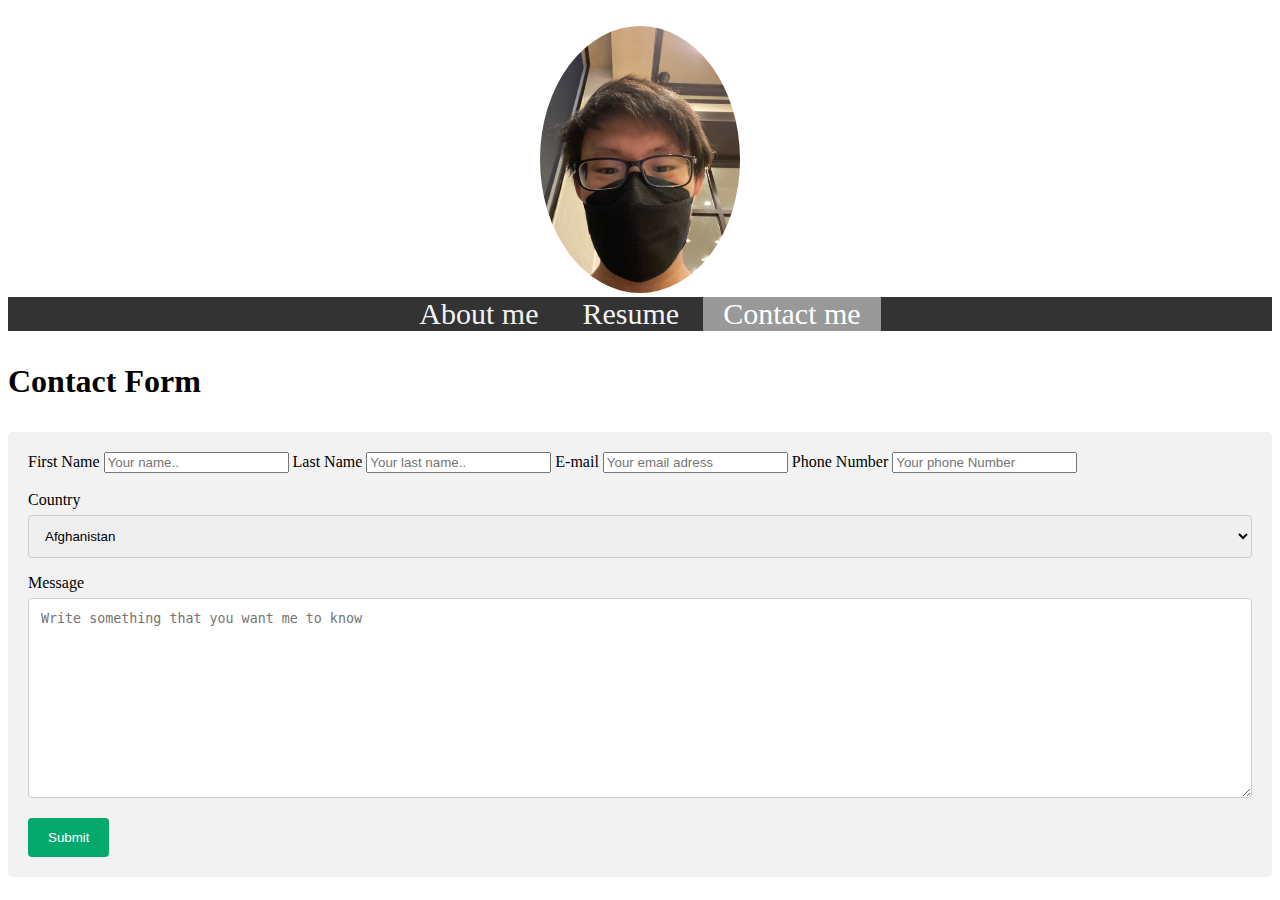
==== contactMe.html @ 18a29cca "Add files via upload" ====
<!DOCTYPE html>
<html>

<head>
    <link rel="stylesheet" href="contactme.css" >
    <meta charset="utf-8">
    <style>

    </style>
</head>

<body style="background-color: #FFFFFF">

    <br>
    <div style="text-align: center;">
        <img src="imgs/myface.jpeg" alt="sherwinFace" style="width:200px" class="profile">
    </div>

    <div class="topnav">
        <a href="aboutMe.html">About me</a>
        <a href="resume.html">Resume</a>
        <a class="active" href="contactMe.html">Contact me</a>
    </div>

    </div>
    <h3>Contact Form</h3>

    <body>
        <div class="container">
        <form action="action_page.php">
      
          <label for="fname">First Name</label>
          <input type="text" id="fname" name="firstName" placeholder="Your name..">
      
          <label for="lname">Last Name</label>
          <input type="text" id="lname" name="lastName" placeholder="Your last name..">

          <label for="email">E-mail</label>
          <input type="text" id="email" name="electronicMail" placeholder="Your email adress">

          <label for="pno">Phone Number</label>
          <input type="text" id="pno" name="phoneNumber" placeholder="Your phone Number">
          <br>
          <br>
      
          <label for="country">Country</label>
          <select id="country" name="country">
            <option value="Afganistan">Afghanistan</option>
   <option value="Albania">Albania</option>
   <option value="Algeria">Algeria</option>
   <option value="American Samoa">American Samoa</option>
   <option value="Andorra">Andorra</option>
   <option value="Angola">Angola</option>
   <option value="Anguilla">Anguilla</option>
   <option value="Antigua & Barbuda">Antigua & Barbuda</option>
   <option value="Argentina">Argentina</option>
   <option value="Armenia">Armenia</option>
   <option value="Aruba">Aruba</option>
   <option value="Australia">Australia</option>
   <option value="Austria">Austria</option>
   <option value="Azerbaijan">Azerbaijan</option>
   <option value="Bahamas">Bahamas</option>
   <option value="Bahrain">Bahrain</option>
   <option value="Bangladesh">Bangladesh</option>
   <option value="Barbados">Barbados</option>
   <option value="Belarus">Belarus</option>
   <option value="Belgium">Belgium</option>
   <option value="Belize">Belize</option>
   <option value="Benin">Benin</option>
   <option value="Bermuda">Bermuda</option>
   <option value="Bhutan">Bhutan</option>
   <option value="Bolivia">Bolivia</option>
   <option value="Bonaire">Bonaire</option>
   <option value="Bosnia & Herzegovina">Bosnia & Herzegovina</option>
   <option value="Botswana">Botswana</option>
   <option value="Brazil">Brazil</option>
   <option value="British Indian Ocean Ter">British Indian Ocean Ter</option>
   <option value="Brunei">Brunei</option>
   <option value="Bulgaria">Bulgaria</option>
   <option value="Burkina Faso">Burkina Faso</option>
   <option value="Burundi">Burundi</option>
   <option value="Cambodia">Cambodia</option>
   <option value="Cameroon">Cameroon</option>
   <option value="Canada">Canada</option>
   <option value="Canary Islands">Canary Islands</option>
   <option value="Cape Verde">Cape Verde</option>
   <option value="Cayman Islands">Cayman Islands</option>
   <option value="Central African Republic">Central African Republic</option>
   <option value="Chad">Chad</option>
   <option value="Channel Islands">Channel Islands</option>
   <option value="Chile">Chile</option>
   <option value="China">China</option>
   <option value="Christmas Island">Christmas Island</option>
   <option value="Cocos Island">Cocos Island</option>
   <option value="Colombia">Colombia</option>
   <option value="Comoros">Comoros</option>
   <option value="Congo">Congo</option>
   <option value="Cook Islands">Cook Islands</option>
   <option value="Costa Rica">Costa Rica</option>
   <option value="Cote DIvoire">Cote DIvoire</option>
   <option value="Croatia">Croatia</option>
   <option value="Cuba">Cuba</option>
   <option value="Curaco">Curacao</option>
   <option value="Cyprus">Cyprus</option>
   <option value="Czech Republic">Czech Republic</option>
   <option value="Denmark">Denmark</option>
   <option value="Djibouti">Djibouti</option>
   <option value="Dominica">Dominica</option>
   <option value="Dominican Republic">Dominican Republic</option>
   <option value="East Timor">East Timor</option>
   <option value="Ecuador">Ecuador</option>
   <option value="Egypt">Egypt</option>
   <option value="El Salvador">El Salvador</option>
   <option value="Equatorial Guinea">Equatorial Guinea</option>
   <option value="Eritrea">Eritrea</option>
   <option value="Estonia">Estonia</option>
   <option value="Ethiopia">Ethiopia</option>
   <option value="Falkland Islands">Falkland Islands</option>
   <option value="Faroe Islands">Faroe Islands</option>
   <option value="Fiji">Fiji</option>
   <option value="Finland">Finland</option>
   <option value="France">France</option>
   <option value="French Guiana">French Guiana</option>
   <option value="French Polynesia">French Polynesia</option>
   <option value="French Southern Ter">French Southern Ter</option>
   <option value="Gabon">Gabon</option>
   <option value="Gambia">Gambia</option>
   <option value="Georgia">Georgia</option>
   <option value="Germany">Germany</option>
   <option value="Ghana">Ghana</option>
   <option value="Gibraltar">Gibraltar</option>
   <option value="Great Britain">Great Britain</option>
   <option value="Greece">Greece</option>
   <option value="Greenland">Greenland</option>
   <option value="Grenada">Grenada</option>
   <option value="Guadeloupe">Guadeloupe</option>
   <option value="Guam">Guam</option>
   <option value="Guatemala">Guatemala</option>
   <option value="Guinea">Guinea</option>
   <option value="Guyana">Guyana</option>
   <option value="Haiti">Haiti</option>
   <option value="Hawaii">Hawaii</option>
   <option value="Honduras">Honduras</option>
   <option value="Hong Kong">Hong Kong</option>
   <option value="Hungary">Hungary</option>
   <option value="Iceland">Iceland</option>
   <option value="Indonesia">Indonesia</option>
   <option value="India">India</option>
   <option value="Iran">Iran</option>
   <option value="Iraq">Iraq</option>
   <option value="Ireland">Ireland</option>
   <option value="Isle of Man">Isle of Man</option>
   <option value="Israel">Israel</option>
   <option value="Italy">Italy</option>
   <option value="Jamaica">Jamaica</option>
   <option value="Japan">Japan</option>
   <option value="Jordan">Jordan</option>
   <option value="Kazakhstan">Kazakhstan</option>
   <option value="Kenya">Kenya</option>
   <option value="Kiribati">Kiribati</option>
   <option value="Korea North">Korea North</option>
   <option value="Korea Sout">Korea South</option>
   <option value="Kuwait">Kuwait</option>
   <option value="Kyrgyzstan">Kyrgyzstan</option>
   <option value="Laos">Laos</option>
   <option value="Latvia">Latvia</option>
   <option value="Lebanon">Lebanon</option>
   <option value="Lesotho">Lesotho</option>
   <option value="Liberia">Liberia</option>
   <option value="Libya">Libya</option>
   <option value="Liechtenstein">Liechtenstein</option>
   <option value="Lithuania">Lithuania</option>
   <option value="Luxembourg">Luxembourg</option>
   <option value="Macau">Macau</option>
   <option value="Macedonia">Macedonia</option>
   <option value="Madagascar">Madagascar</option>
   <option value="Malaysia">Malaysia</option>
   <option value="Malawi">Malawi</option>
   <option value="Maldives">Maldives</option>
   <option value="Mali">Mali</option>
   <option value="Malta">Malta</option>
   <option value="Marshall Islands">Marshall Islands</option>
   <option value="Martinique">Martinique</option>
   <option value="Mauritania">Mauritania</option>
   <option value="Mauritius">Mauritius</option>
   <option value="Mayotte">Mayotte</option>
   <option value="Mexico">Mexico</option>
   <option value="Midway Islands">Midway Islands</option>
   <option value="Moldova">Moldova</option>
   <option value="Monaco">Monaco</option>
   <option value="Mongolia">Mongolia</option>
   <option value="Montserrat">Montserrat</option>
   <option value="Morocco">Morocco</option>
   <option value="Mozambique">Mozambique</option>
   <option value="Myanmar">Myanmar</option>
   <option value="Nambia">Nambia</option>
   <option value="Nauru">Nauru</option>
   <option value="Nepal">Nepal</option>
   <option value="Netherland Antilles">Netherland Antilles</option>
   <option value="Netherlands">Netherlands (Holland, Europe)</option>
   <option value="Nevis">Nevis</option>
   <option value="New Caledonia">New Caledonia</option>
   <option value="New Zealand">New Zealand</option>
   <option value="Nicaragua">Nicaragua</option>
   <option value="Niger">Niger</option>
   <option value="Nigeria">Nigeria</option>
   <option value="Niue">Niue</option>
   <option value="Norfolk Island">Norfolk Island</option>
   <option value="Norway">Norway</option>
   <option value="Oman">Oman</option>
   <option value="Pakistan">Pakistan</option>
   <option value="Palau Island">Palau Island</option>
   <option value="Palestine">Palestine</option>
   <option value="Panama">Panama</option>
   <option value="Papua New Guinea">Papua New Guinea</option>
   <option value="Paraguay">Paraguay</option>
   <option value="Peru">Peru</option>
   <option value="Phillipines">Philippines</option>
   <option value="Pitcairn Island">Pitcairn Island</option>
   <option value="Poland">Poland</option>
   <option value="Portugal">Portugal</option>
   <option value="Puerto Rico">Puerto Rico</option>
   <option value="Qatar">Qatar</option>
   <option value="Republic of Montenegro">Republic of Montenegro</option>
   <option value="Republic of Serbia">Republic of Serbia</option>
   <option value="Reunion">Reunion</option>
   <option value="Romania">Romania</option>
   <option value="Russia">Russia</option>
   <option value="Rwanda">Rwanda</option>
   <option value="St Barthelemy">St Barthelemy</option>
   <option value="St Eustatius">St Eustatius</option>
   <option value="St Helena">St Helena</option>
   <option value="St Kitts-Nevis">St Kitts-Nevis</option>
   <option value="St Lucia">St Lucia</option>
   <option value="St Maarten">St Maarten</option>
   <option value="St Pierre & Miquelon">St Pierre & Miquelon</option>
   <option value="St Vincent & Grenadines">St Vincent & Grenadines</option>
   <option value="Saipan">Saipan</option>
   <option value="Samoa">Samoa</option>
   <option value="Samoa American">Samoa American</option>
   <option value="San Marino">San Marino</option>
   <option value="Sao Tome & Principe">Sao Tome & Principe</option>
   <option value="Saudi Arabia">Saudi Arabia</option>
   <option value="Senegal">Senegal</option>
   <option value="Seychelles">Seychelles</option>
   <option value="Sierra Leone">Sierra Leone</option>
   <option value="Singapore">Singapore</option>
   <option value="Slovakia">Slovakia</option>
   <option value="Slovenia">Slovenia</option>
   <option value="Solomon Islands">Solomon Islands</option>
   <option value="Somalia">Somalia</option>
   <option value="South Africa">South Africa</option>
   <option value="Spain">Spain</option>
   <option value="Sri Lanka">Sri Lanka</option>
   <option value="Sudan">Sudan</option>
   <option value="Suriname">Suriname</option>
   <option value="Swaziland">Swaziland</option>
   <option value="Sweden">Sweden</option>
   <option value="Switzerland">Switzerland</option>
   <option value="Syria">Syria</option>
   <option value="Tahiti">Tahiti</option>
   <option value="Taiwan">Taiwan</option>
   <option value="Tajikistan">Tajikistan</option>
   <option value="Tanzania">Tanzania</option>
   <option value="Thailand">Thailand</option>
   <option value="Togo">Togo</option>
   <option value="Tokelau">Tokelau</option>
   <option value="Tonga">Tonga</option>
   <option value="Trinidad & Tobago">Trinidad & Tobago</option>
   <option value="Tunisia">Tunisia</option>
   <option value="Turkey">Turkey</option>
   <option value="Turkmenistan">Turkmenistan</option>
   <option value="Turks & Caicos Is">Turks & Caicos Is</option>
   <option value="Tuvalu">Tuvalu</option>
   <option value="Uganda">Uganda</option>
   <option value="United Kingdom">United Kingdom</option>
   <option value="Ukraine">Ukraine</option>
   <option value="United Arab Erimates">United Arab Emirates</option>
   <option value="United States of America">United States of America</option>
   <option value="Uraguay">Uruguay</option>
   <option value="Uzbekistan">Uzbekistan</option>
   <option value="Vanuatu">Vanuatu</option>
   <option value="Vatican City State">Vatican City State</option>
   <option value="Venezuela">Venezuela</option>
   <option value="Vietnam">Vietnam</option>
   <option value="Virgin Islands (Brit)">Virgin Islands (Brit)</option>
   <option value="Virgin Islands (USA)">Virgin Islands (USA)</option>
   <option value="Wake Island">Wake Island</option>
   <option value="Wallis & Futana Is">Wallis & Futana Is</option>
   <option value="Yemen">Yemen</option>
   <option value="Zaire">Zaire</option>
   <option value="Zambia">Zambia</option>
   <option value="Zimbabwe">Zimbabwe</option>
          </select>
      
          <label for="message">Message</label>
          <textarea id="message" name="message" placeholder="Write something that you want me to know" style="height:200px"></textarea>
      
          <input type="submit" value="Submit">
      
        </form>
      </div>
    </body>
    
</body>

</html>
---- contactme.css ----
.center{
    text-align: center;
}
.topnav a {
    float:center;
    color: #f2f2f2;
    text-align: center;
    padding: 20px 20px;
    text-decoration: none;
    font-size: 30px;
  }
  
.topnav a:hover {
    background-color: #FFFFFF;
    color: black;
  }
  
.topnav a.active {
    background-color: #999999;
    color: white;
  }
  .topnav {
    overflow: hidden;
    background-color: #333;
    text-align: center;
    ;
  }
  .profile{
    border-radius: 50%;
}
.body {
    margin: 0;
    font-family: 'Times New Roman', Times, serif;
}

.input[type=text], select, textarea {
    width: 100%;
    padding: 12px;
    border: 1px solid #ccc;
    border-radius: 4px;
    box-sizing: border-box;
    margin-top: 6px;
    margin-bottom: 16px;
    resize: vertical;
  }
  
    input[type=submit] {
    background-color: #04AA6D;
    color: white;
    padding: 12px 20px;
    border: none;
    border-radius: 4px;
    cursor: pointer;
  }
  
  input[type=submit]:hover {
    background-color: #FF0000;
  }
  
.container {
    border-radius: 5px;
    background-color: #f2f2f2;
    padding: 20px;
  }
  h3{
      font-size: xx-large;
  }
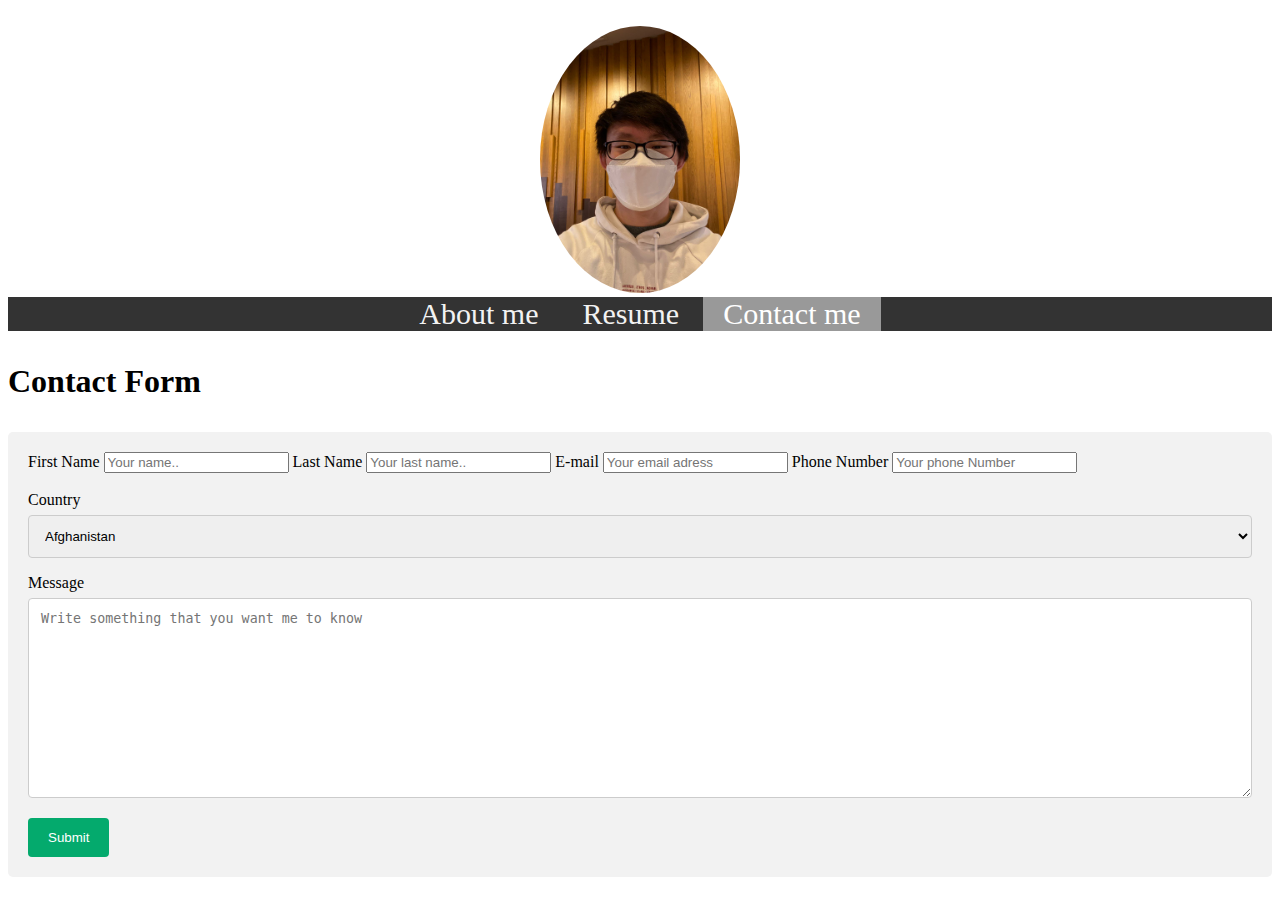
==== commit 05483c59: "Add files via upload" ====
--- a/contactMe.html
+++ b/contactMe.html
@@ -2,7 +2,7 @@
 <html>
 
 <head>
-    <link rel="stylesheet" href="contactme.css" >
+    <link rel="stylesheet" href="contactme.css">
     <meta charset="utf-8">
     <style>
 
@@ -13,11 +13,12 @@
 
     <br>
     <div style="text-align: center;">
-        <img src="imgs/myface.jpeg" alt="sherwinFace" style="width:200px" class="profile">
+        <img src="imgs/WhatsApp Image 2021-10-15 at 7.20.14 PM.jpeg" alt="sherwinFace" style="width:200px"
+            class="profile">
     </div>
 
     <div class="topnav">
-        <a href="aboutMe.html">About me</a>
+        <a href="index.html">About me</a>
         <a href="resume.html">Resume</a>
         <a class="active" href="contactMe.html">Contact me</a>
     </div>
@@ -27,281 +28,282 @@
 
     <body>
         <div class="container">
-        <form action="action_page.php">
-      
-          <label for="fname">First Name</label>
-          <input type="text" id="fname" name="firstName" placeholder="Your name..">
-      
-          <label for="lname">Last Name</label>
-          <input type="text" id="lname" name="lastName" placeholder="Your last name..">
-
-          <label for="email">E-mail</label>
-          <input type="text" id="email" name="electronicMail" placeholder="Your email adress">
-
-          <label for="pno">Phone Number</label>
-          <input type="text" id="pno" name="phoneNumber" placeholder="Your phone Number">
-          <br>
-          <br>
-      
-          <label for="country">Country</label>
-          <select id="country" name="country">
-            <option value="Afganistan">Afghanistan</option>
-   <option value="Albania">Albania</option>
-   <option value="Algeria">Algeria</option>
-   <option value="American Samoa">American Samoa</option>
-   <option value="Andorra">Andorra</option>
-   <option value="Angola">Angola</option>
-   <option value="Anguilla">Anguilla</option>
-   <option value="Antigua & Barbuda">Antigua & Barbuda</option>
-   <option value="Argentina">Argentina</option>
-   <option value="Armenia">Armenia</option>
-   <option value="Aruba">Aruba</option>
-   <option value="Australia">Australia</option>
-   <option value="Austria">Austria</option>
-   <option value="Azerbaijan">Azerbaijan</option>
-   <option value="Bahamas">Bahamas</option>
-   <option value="Bahrain">Bahrain</option>
-   <option value="Bangladesh">Bangladesh</option>
-   <option value="Barbados">Barbados</option>
-   <option value="Belarus">Belarus</option>
-   <option value="Belgium">Belgium</option>
-   <option value="Belize">Belize</option>
-   <option value="Benin">Benin</option>
-   <option value="Bermuda">Bermuda</option>
-   <option value="Bhutan">Bhutan</option>
-   <option value="Bolivia">Bolivia</option>
-   <option value="Bonaire">Bonaire</option>
-   <option value="Bosnia & Herzegovina">Bosnia & Herzegovina</option>
-   <option value="Botswana">Botswana</option>
-   <option value="Brazil">Brazil</option>
-   <option value="British Indian Ocean Ter">British Indian Ocean Ter</option>
-   <option value="Brunei">Brunei</option>
-   <option value="Bulgaria">Bulgaria</option>
-   <option value="Burkina Faso">Burkina Faso</option>
-   <option value="Burundi">Burundi</option>
-   <option value="Cambodia">Cambodia</option>
-   <option value="Cameroon">Cameroon</option>
-   <option value="Canada">Canada</option>
-   <option value="Canary Islands">Canary Islands</option>
-   <option value="Cape Verde">Cape Verde</option>
-   <option value="Cayman Islands">Cayman Islands</option>
-   <option value="Central African Republic">Central African Republic</option>
-   <option value="Chad">Chad</option>
-   <option value="Channel Islands">Channel Islands</option>
-   <option value="Chile">Chile</option>
-   <option value="China">China</option>
-   <option value="Christmas Island">Christmas Island</option>
-   <option value="Cocos Island">Cocos Island</option>
-   <option value="Colombia">Colombia</option>
-   <option value="Comoros">Comoros</option>
-   <option value="Congo">Congo</option>
-   <option value="Cook Islands">Cook Islands</option>
-   <option value="Costa Rica">Costa Rica</option>
-   <option value="Cote DIvoire">Cote DIvoire</option>
-   <option value="Croatia">Croatia</option>
-   <option value="Cuba">Cuba</option>
-   <option value="Curaco">Curacao</option>
-   <option value="Cyprus">Cyprus</option>
-   <option value="Czech Republic">Czech Republic</option>
-   <option value="Denmark">Denmark</option>
-   <option value="Djibouti">Djibouti</option>
-   <option value="Dominica">Dominica</option>
-   <option value="Dominican Republic">Dominican Republic</option>
-   <option value="East Timor">East Timor</option>
-   <option value="Ecuador">Ecuador</option>
-   <option value="Egypt">Egypt</option>
-   <option value="El Salvador">El Salvador</option>
-   <option value="Equatorial Guinea">Equatorial Guinea</option>
-   <option value="Eritrea">Eritrea</option>
-   <option value="Estonia">Estonia</option>
-   <option value="Ethiopia">Ethiopia</option>
-   <option value="Falkland Islands">Falkland Islands</option>
-   <option value="Faroe Islands">Faroe Islands</option>
-   <option value="Fiji">Fiji</option>
-   <option value="Finland">Finland</option>
-   <option value="France">France</option>
-   <option value="French Guiana">French Guiana</option>
-   <option value="French Polynesia">French Polynesia</option>
-   <option value="French Southern Ter">French Southern Ter</option>
-   <option value="Gabon">Gabon</option>
-   <option value="Gambia">Gambia</option>
-   <option value="Georgia">Georgia</option>
-   <option value="Germany">Germany</option>
-   <option value="Ghana">Ghana</option>
-   <option value="Gibraltar">Gibraltar</option>
-   <option value="Great Britain">Great Britain</option>
-   <option value="Greece">Greece</option>
-   <option value="Greenland">Greenland</option>
-   <option value="Grenada">Grenada</option>
-   <option value="Guadeloupe">Guadeloupe</option>
-   <option value="Guam">Guam</option>
-   <option value="Guatemala">Guatemala</option>
-   <option value="Guinea">Guinea</option>
-   <option value="Guyana">Guyana</option>
-   <option value="Haiti">Haiti</option>
-   <option value="Hawaii">Hawaii</option>
-   <option value="Honduras">Honduras</option>
-   <option value="Hong Kong">Hong Kong</option>
-   <option value="Hungary">Hungary</option>
-   <option value="Iceland">Iceland</option>
-   <option value="Indonesia">Indonesia</option>
-   <option value="India">India</option>
-   <option value="Iran">Iran</option>
-   <option value="Iraq">Iraq</option>
-   <option value="Ireland">Ireland</option>
-   <option value="Isle of Man">Isle of Man</option>
-   <option value="Israel">Israel</option>
-   <option value="Italy">Italy</option>
-   <option value="Jamaica">Jamaica</option>
-   <option value="Japan">Japan</option>
-   <option value="Jordan">Jordan</option>
-   <option value="Kazakhstan">Kazakhstan</option>
-   <option value="Kenya">Kenya</option>
-   <option value="Kiribati">Kiribati</option>
-   <option value="Korea North">Korea North</option>
-   <option value="Korea Sout">Korea South</option>
-   <option value="Kuwait">Kuwait</option>
-   <option value="Kyrgyzstan">Kyrgyzstan</option>
-   <option value="Laos">Laos</option>
-   <option value="Latvia">Latvia</option>
-   <option value="Lebanon">Lebanon</option>
-   <option value="Lesotho">Lesotho</option>
-   <option value="Liberia">Liberia</option>
-   <option value="Libya">Libya</option>
-   <option value="Liechtenstein">Liechtenstein</option>
-   <option value="Lithuania">Lithuania</option>
-   <option value="Luxembourg">Luxembourg</option>
-   <option value="Macau">Macau</option>
-   <option value="Macedonia">Macedonia</option>
-   <option value="Madagascar">Madagascar</option>
-   <option value="Malaysia">Malaysia</option>
-   <option value="Malawi">Malawi</option>
-   <option value="Maldives">Maldives</option>
-   <option value="Mali">Mali</option>
-   <option value="Malta">Malta</option>
-   <option value="Marshall Islands">Marshall Islands</option>
-   <option value="Martinique">Martinique</option>
-   <option value="Mauritania">Mauritania</option>
-   <option value="Mauritius">Mauritius</option>
-   <option value="Mayotte">Mayotte</option>
-   <option value="Mexico">Mexico</option>
-   <option value="Midway Islands">Midway Islands</option>
-   <option value="Moldova">Moldova</option>
-   <option value="Monaco">Monaco</option>
-   <option value="Mongolia">Mongolia</option>
-   <option value="Montserrat">Montserrat</option>
-   <option value="Morocco">Morocco</option>
-   <option value="Mozambique">Mozambique</option>
-   <option value="Myanmar">Myanmar</option>
-   <option value="Nambia">Nambia</option>
-   <option value="Nauru">Nauru</option>
-   <option value="Nepal">Nepal</option>
-   <option value="Netherland Antilles">Netherland Antilles</option>
-   <option value="Netherlands">Netherlands (Holland, Europe)</option>
-   <option value="Nevis">Nevis</option>
-   <option value="New Caledonia">New Caledonia</option>
-   <option value="New Zealand">New Zealand</option>
-   <option value="Nicaragua">Nicaragua</option>
-   <option value="Niger">Niger</option>
-   <option value="Nigeria">Nigeria</option>
-   <option value="Niue">Niue</option>
-   <option value="Norfolk Island">Norfolk Island</option>
-   <option value="Norway">Norway</option>
-   <option value="Oman">Oman</option>
-   <option value="Pakistan">Pakistan</option>
-   <option value="Palau Island">Palau Island</option>
-   <option value="Palestine">Palestine</option>
-   <option value="Panama">Panama</option>
-   <option value="Papua New Guinea">Papua New Guinea</option>
-   <option value="Paraguay">Paraguay</option>
-   <option value="Peru">Peru</option>
-   <option value="Phillipines">Philippines</option>
-   <option value="Pitcairn Island">Pitcairn Island</option>
-   <option value="Poland">Poland</option>
-   <option value="Portugal">Portugal</option>
-   <option value="Puerto Rico">Puerto Rico</option>
-   <option value="Qatar">Qatar</option>
-   <option value="Republic of Montenegro">Republic of Montenegro</option>
-   <option value="Republic of Serbia">Republic of Serbia</option>
-   <option value="Reunion">Reunion</option>
-   <option value="Romania">Romania</option>
-   <option value="Russia">Russia</option>
-   <option value="Rwanda">Rwanda</option>
-   <option value="St Barthelemy">St Barthelemy</option>
-   <option value="St Eustatius">St Eustatius</option>
-   <option value="St Helena">St Helena</option>
-   <option value="St Kitts-Nevis">St Kitts-Nevis</option>
-   <option value="St Lucia">St Lucia</option>
-   <option value="St Maarten">St Maarten</option>
-   <option value="St Pierre & Miquelon">St Pierre & Miquelon</option>
-   <option value="St Vincent & Grenadines">St Vincent & Grenadines</option>
-   <option value="Saipan">Saipan</option>
-   <option value="Samoa">Samoa</option>
-   <option value="Samoa American">Samoa American</option>
-   <option value="San Marino">San Marino</option>
-   <option value="Sao Tome & Principe">Sao Tome & Principe</option>
-   <option value="Saudi Arabia">Saudi Arabia</option>
-   <option value="Senegal">Senegal</option>
-   <option value="Seychelles">Seychelles</option>
-   <option value="Sierra Leone">Sierra Leone</option>
-   <option value="Singapore">Singapore</option>
-   <option value="Slovakia">Slovakia</option>
-   <option value="Slovenia">Slovenia</option>
-   <option value="Solomon Islands">Solomon Islands</option>
-   <option value="Somalia">Somalia</option>
-   <option value="South Africa">South Africa</option>
-   <option value="Spain">Spain</option>
-   <option value="Sri Lanka">Sri Lanka</option>
-   <option value="Sudan">Sudan</option>
-   <option value="Suriname">Suriname</option>
-   <option value="Swaziland">Swaziland</option>
-   <option value="Sweden">Sweden</option>
-   <option value="Switzerland">Switzerland</option>
-   <option value="Syria">Syria</option>
-   <option value="Tahiti">Tahiti</option>
-   <option value="Taiwan">Taiwan</option>
-   <option value="Tajikistan">Tajikistan</option>
-   <option value="Tanzania">Tanzania</option>
-   <option value="Thailand">Thailand</option>
-   <option value="Togo">Togo</option>
-   <option value="Tokelau">Tokelau</option>
-   <option value="Tonga">Tonga</option>
-   <option value="Trinidad & Tobago">Trinidad & Tobago</option>
-   <option value="Tunisia">Tunisia</option>
-   <option value="Turkey">Turkey</option>
-   <option value="Turkmenistan">Turkmenistan</option>
-   <option value="Turks & Caicos Is">Turks & Caicos Is</option>
-   <option value="Tuvalu">Tuvalu</option>
-   <option value="Uganda">Uganda</option>
-   <option value="United Kingdom">United Kingdom</option>
-   <option value="Ukraine">Ukraine</option>
-   <option value="United Arab Erimates">United Arab Emirates</option>
-   <option value="United States of America">United States of America</option>
-   <option value="Uraguay">Uruguay</option>
-   <option value="Uzbekistan">Uzbekistan</option>
-   <option value="Vanuatu">Vanuatu</option>
-   <option value="Vatican City State">Vatican City State</option>
-   <option value="Venezuela">Venezuela</option>
-   <option value="Vietnam">Vietnam</option>
-   <option value="Virgin Islands (Brit)">Virgin Islands (Brit)</option>
-   <option value="Virgin Islands (USA)">Virgin Islands (USA)</option>
-   <option value="Wake Island">Wake Island</option>
-   <option value="Wallis & Futana Is">Wallis & Futana Is</option>
-   <option value="Yemen">Yemen</option>
-   <option value="Zaire">Zaire</option>
-   <option value="Zambia">Zambia</option>
-   <option value="Zimbabwe">Zimbabwe</option>
-          </select>
-      
-          <label for="message">Message</label>
-          <textarea id="message" name="message" placeholder="Write something that you want me to know" style="height:200px"></textarea>
-      
-          <input type="submit" value="Submit">
-      
-        </form>
-      </div>
+            <form action="action_page.php">
+
+                <label for="fname">First Name</label>
+                <input type="text" id="fname" name="firstName" placeholder="Your name..">
+
+                <label for="lname">Last Name</label>
+                <input type="text" id="lname" name="lastName" placeholder="Your last name..">
+
+                <label for="email">E-mail</label>
+                <input type="text" id="email" name="electronicMail" placeholder="Your email adress">
+
+                <label for="pno">Phone Number</label>
+                <input type="text" id="pno" name="phoneNumber" placeholder="Your phone Number">
+                <br>
+                <br>
+
+                <label for="country">Country</label>
+                <select id="country" name="country">
+                    <option value="Afganistan">Afghanistan</option>
+                    <option value="Albania">Albania</option>
+                    <option value="Algeria">Algeria</option>
+                    <option value="American Samoa">American Samoa</option>
+                    <option value="Andorra">Andorra</option>
+                    <option value="Angola">Angola</option>
+                    <option value="Anguilla">Anguilla</option>
+                    <option value="Antigua & Barbuda">Antigua & Barbuda</option>
+                    <option value="Argentina">Argentina</option>
+                    <option value="Armenia">Armenia</option>
+                    <option value="Aruba">Aruba</option>
+                    <option value="Australia">Australia</option>
+                    <option value="Austria">Austria</option>
+                    <option value="Azerbaijan">Azerbaijan</option>
+                    <option value="Bahamas">Bahamas</option>
+                    <option value="Bahrain">Bahrain</option>
+                    <option value="Bangladesh">Bangladesh</option>
+                    <option value="Barbados">Barbados</option>
+                    <option value="Belarus">Belarus</option>
+                    <option value="Belgium">Belgium</option>
+                    <option value="Belize">Belize</option>
+                    <option value="Benin">Benin</option>
+                    <option value="Bermuda">Bermuda</option>
+                    <option value="Bhutan">Bhutan</option>
+                    <option value="Bolivia">Bolivia</option>
+                    <option value="Bonaire">Bonaire</option>
+                    <option value="Bosnia & Herzegovina">Bosnia & Herzegovina</option>
+                    <option value="Botswana">Botswana</option>
+                    <option value="Brazil">Brazil</option>
+                    <option value="British Indian Ocean Ter">British Indian Ocean Ter</option>
+                    <option value="Brunei">Brunei</option>
+                    <option value="Bulgaria">Bulgaria</option>
+                    <option value="Burkina Faso">Burkina Faso</option>
+                    <option value="Burundi">Burundi</option>
+                    <option value="Cambodia">Cambodia</option>
+                    <option value="Cameroon">Cameroon</option>
+                    <option value="Canada">Canada</option>
+                    <option value="Canary Islands">Canary Islands</option>
+                    <option value="Cape Verde">Cape Verde</option>
+                    <option value="Cayman Islands">Cayman Islands</option>
+                    <option value="Central African Republic">Central African Republic</option>
+                    <option value="Chad">Chad</option>
+                    <option value="Channel Islands">Channel Islands</option>
+                    <option value="Chile">Chile</option>
+                    <option value="China">China</option>
+                    <option value="Christmas Island">Christmas Island</option>
+                    <option value="Cocos Island">Cocos Island</option>
+                    <option value="Colombia">Colombia</option>
+                    <option value="Comoros">Comoros</option>
+                    <option value="Congo">Congo</option>
+                    <option value="Cook Islands">Cook Islands</option>
+                    <option value="Costa Rica">Costa Rica</option>
+                    <option value="Cote DIvoire">Cote DIvoire</option>
+                    <option value="Croatia">Croatia</option>
+                    <option value="Cuba">Cuba</option>
+                    <option value="Curaco">Curacao</option>
+                    <option value="Cyprus">Cyprus</option>
+                    <option value="Czech Republic">Czech Republic</option>
+                    <option value="Denmark">Denmark</option>
+                    <option value="Djibouti">Djibouti</option>
+                    <option value="Dominica">Dominica</option>
+                    <option value="Dominican Republic">Dominican Republic</option>
+                    <option value="East Timor">East Timor</option>
+                    <option value="Ecuador">Ecuador</option>
+                    <option value="Egypt">Egypt</option>
+                    <option value="El Salvador">El Salvador</option>
+                    <option value="Equatorial Guinea">Equatorial Guinea</option>
+                    <option value="Eritrea">Eritrea</option>
+                    <option value="Estonia">Estonia</option>
+                    <option value="Ethiopia">Ethiopia</option>
+                    <option value="Falkland Islands">Falkland Islands</option>
+                    <option value="Faroe Islands">Faroe Islands</option>
+                    <option value="Fiji">Fiji</option>
+                    <option value="Finland">Finland</option>
+                    <option value="France">France</option>
+                    <option value="French Guiana">French Guiana</option>
+                    <option value="French Polynesia">French Polynesia</option>
+                    <option value="French Southern Ter">French Southern Ter</option>
+                    <option value="Gabon">Gabon</option>
+                    <option value="Gambia">Gambia</option>
+                    <option value="Georgia">Georgia</option>
+                    <option value="Germany">Germany</option>
+                    <option value="Ghana">Ghana</option>
+                    <option value="Gibraltar">Gibraltar</option>
+                    <option value="Great Britain">Great Britain</option>
+                    <option value="Greece">Greece</option>
+                    <option value="Greenland">Greenland</option>
+                    <option value="Grenada">Grenada</option>
+                    <option value="Guadeloupe">Guadeloupe</option>
+                    <option value="Guam">Guam</option>
+                    <option value="Guatemala">Guatemala</option>
+                    <option value="Guinea">Guinea</option>
+                    <option value="Guyana">Guyana</option>
+                    <option value="Haiti">Haiti</option>
+                    <option value="Hawaii">Hawaii</option>
+                    <option value="Honduras">Honduras</option>
+                    <option value="Hong Kong">Hong Kong</option>
+                    <option value="Hungary">Hungary</option>
+                    <option value="Iceland">Iceland</option>
+                    <option value="Indonesia">Indonesia</option>
+                    <option value="India">India</option>
+                    <option value="Iran">Iran</option>
+                    <option value="Iraq">Iraq</option>
+                    <option value="Ireland">Ireland</option>
+                    <option value="Isle of Man">Isle of Man</option>
+                    <option value="Israel">Israel</option>
+                    <option value="Italy">Italy</option>
+                    <option value="Jamaica">Jamaica</option>
+                    <option value="Japan">Japan</option>
+                    <option value="Jordan">Jordan</option>
+                    <option value="Kazakhstan">Kazakhstan</option>
+                    <option value="Kenya">Kenya</option>
+                    <option value="Kiribati">Kiribati</option>
+                    <option value="Korea North">Korea North</option>
+                    <option value="Korea Sout">Korea South</option>
+                    <option value="Kuwait">Kuwait</option>
+                    <option value="Kyrgyzstan">Kyrgyzstan</option>
+                    <option value="Laos">Laos</option>
+                    <option value="Latvia">Latvia</option>
+                    <option value="Lebanon">Lebanon</option>
+                    <option value="Lesotho">Lesotho</option>
+                    <option value="Liberia">Liberia</option>
+                    <option value="Libya">Libya</option>
+                    <option value="Liechtenstein">Liechtenstein</option>
+                    <option value="Lithuania">Lithuania</option>
+                    <option value="Luxembourg">Luxembourg</option>
+                    <option value="Macau">Macau</option>
+                    <option value="Macedonia">Macedonia</option>
+                    <option value="Madagascar">Madagascar</option>
+                    <option value="Malaysia">Malaysia</option>
+                    <option value="Malawi">Malawi</option>
+                    <option value="Maldives">Maldives</option>
+                    <option value="Mali">Mali</option>
+                    <option value="Malta">Malta</option>
+                    <option value="Marshall Islands">Marshall Islands</option>
+                    <option value="Martinique">Martinique</option>
+                    <option value="Mauritania">Mauritania</option>
+                    <option value="Mauritius">Mauritius</option>
+                    <option value="Mayotte">Mayotte</option>
+                    <option value="Mexico">Mexico</option>
+                    <option value="Midway Islands">Midway Islands</option>
+                    <option value="Moldova">Moldova</option>
+                    <option value="Monaco">Monaco</option>
+                    <option value="Mongolia">Mongolia</option>
+                    <option value="Montserrat">Montserrat</option>
+                    <option value="Morocco">Morocco</option>
+                    <option value="Mozambique">Mozambique</option>
+                    <option value="Myanmar">Myanmar</option>
+                    <option value="Nambia">Nambia</option>
+                    <option value="Nauru">Nauru</option>
+                    <option value="Nepal">Nepal</option>
+                    <option value="Netherland Antilles">Netherland Antilles</option>
+                    <option value="Netherlands">Netherlands (Holland, Europe)</option>
+                    <option value="Nevis">Nevis</option>
+                    <option value="New Caledonia">New Caledonia</option>
+                    <option value="New Zealand">New Zealand</option>
+                    <option value="Nicaragua">Nicaragua</option>
+                    <option value="Niger">Niger</option>
+                    <option value="Nigeria">Nigeria</option>
+                    <option value="Niue">Niue</option>
+                    <option value="Norfolk Island">Norfolk Island</option>
+                    <option value="Norway">Norway</option>
+                    <option value="Oman">Oman</option>
+                    <option value="Pakistan">Pakistan</option>
+                    <option value="Palau Island">Palau Island</option>
+                    <option value="Palestine">Palestine</option>
+                    <option value="Panama">Panama</option>
+                    <option value="Papua New Guinea">Papua New Guinea</option>
+                    <option value="Paraguay">Paraguay</option>
+                    <option value="Peru">Peru</option>
+                    <option value="Phillipines">Philippines</option>
+                    <option value="Pitcairn Island">Pitcairn Island</option>
+                    <option value="Poland">Poland</option>
+                    <option value="Portugal">Portugal</option>
+                    <option value="Puerto Rico">Puerto Rico</option>
+                    <option value="Qatar">Qatar</option>
+                    <option value="Republic of Montenegro">Republic of Montenegro</option>
+                    <option value="Republic of Serbia">Republic of Serbia</option>
+                    <option value="Reunion">Reunion</option>
+                    <option value="Romania">Romania</option>
+                    <option value="Russia">Russia</option>
+                    <option value="Rwanda">Rwanda</option>
+                    <option value="St Barthelemy">St Barthelemy</option>
+                    <option value="St Eustatius">St Eustatius</option>
+                    <option value="St Helena">St Helena</option>
+                    <option value="St Kitts-Nevis">St Kitts-Nevis</option>
+                    <option value="St Lucia">St Lucia</option>
+                    <option value="St Maarten">St Maarten</option>
+                    <option value="St Pierre & Miquelon">St Pierre & Miquelon</option>
+                    <option value="St Vincent & Grenadines">St Vincent & Grenadines</option>
+                    <option value="Saipan">Saipan</option>
+                    <option value="Samoa">Samoa</option>
+                    <option value="Samoa American">Samoa American</option>
+                    <option value="San Marino">San Marino</option>
+                    <option value="Sao Tome & Principe">Sao Tome & Principe</option>
+                    <option value="Saudi Arabia">Saudi Arabia</option>
+                    <option value="Senegal">Senegal</option>
+                    <option value="Seychelles">Seychelles</option>
+                    <option value="Sierra Leone">Sierra Leone</option>
+                    <option value="Singapore">Singapore</option>
+                    <option value="Slovakia">Slovakia</option>
+                    <option value="Slovenia">Slovenia</option>
+                    <option value="Solomon Islands">Solomon Islands</option>
+                    <option value="Somalia">Somalia</option>
+                    <option value="South Africa">South Africa</option>
+                    <option value="Spain">Spain</option>
+                    <option value="Sri Lanka">Sri Lanka</option>
+                    <option value="Sudan">Sudan</option>
+                    <option value="Suriname">Suriname</option>
+                    <option value="Swaziland">Swaziland</option>
+                    <option value="Sweden">Sweden</option>
+                    <option value="Switzerland">Switzerland</option>
+                    <option value="Syria">Syria</option>
+                    <option value="Tahiti">Tahiti</option>
+                    <option value="Taiwan">Taiwan</option>
+                    <option value="Tajikistan">Tajikistan</option>
+                    <option value="Tanzania">Tanzania</option>
+                    <option value="Thailand">Thailand</option>
+                    <option value="Togo">Togo</option>
+                    <option value="Tokelau">Tokelau</option>
+                    <option value="Tonga">Tonga</option>
+                    <option value="Trinidad & Tobago">Trinidad & Tobago</option>
+                    <option value="Tunisia">Tunisia</option>
+                    <option value="Turkey">Turkey</option>
+                    <option value="Turkmenistan">Turkmenistan</option>
+                    <option value="Turks & Caicos Is">Turks & Caicos Is</option>
+                    <option value="Tuvalu">Tuvalu</option>
+                    <option value="Uganda">Uganda</option>
+                    <option value="United Kingdom">United Kingdom</option>
+                    <option value="Ukraine">Ukraine</option>
+                    <option value="United Arab Erimates">United Arab Emirates</option>
+                    <option value="United States of America">United States of America</option>
+                    <option value="Uraguay">Uruguay</option>
+                    <option value="Uzbekistan">Uzbekistan</option>
+                    <option value="Vanuatu">Vanuatu</option>
+                    <option value="Vatican City State">Vatican City State</option>
+                    <option value="Venezuela">Venezuela</option>
+                    <option value="Vietnam">Vietnam</option>
+                    <option value="Virgin Islands (Brit)">Virgin Islands (Brit)</option>
+                    <option value="Virgin Islands (USA)">Virgin Islands (USA)</option>
+                    <option value="Wake Island">Wake Island</option>
+                    <option value="Wallis & Futana Is">Wallis & Futana Is</option>
+                    <option value="Yemen">Yemen</option>
+                    <option value="Zaire">Zaire</option>
+                    <option value="Zambia">Zambia</option>
+                    <option value="Zimbabwe">Zimbabwe</option>
+                </select>
+
+                <label for="message">Message</label>
+                <textarea id="message" name="message" placeholder="Write something that you want me to know"
+                    style="height:200px"></textarea>
+
+                <input type="submit" value="Submit">
+
+            </form>
+        </div>
     </body>
-    
+
 </body>
 
 </html>